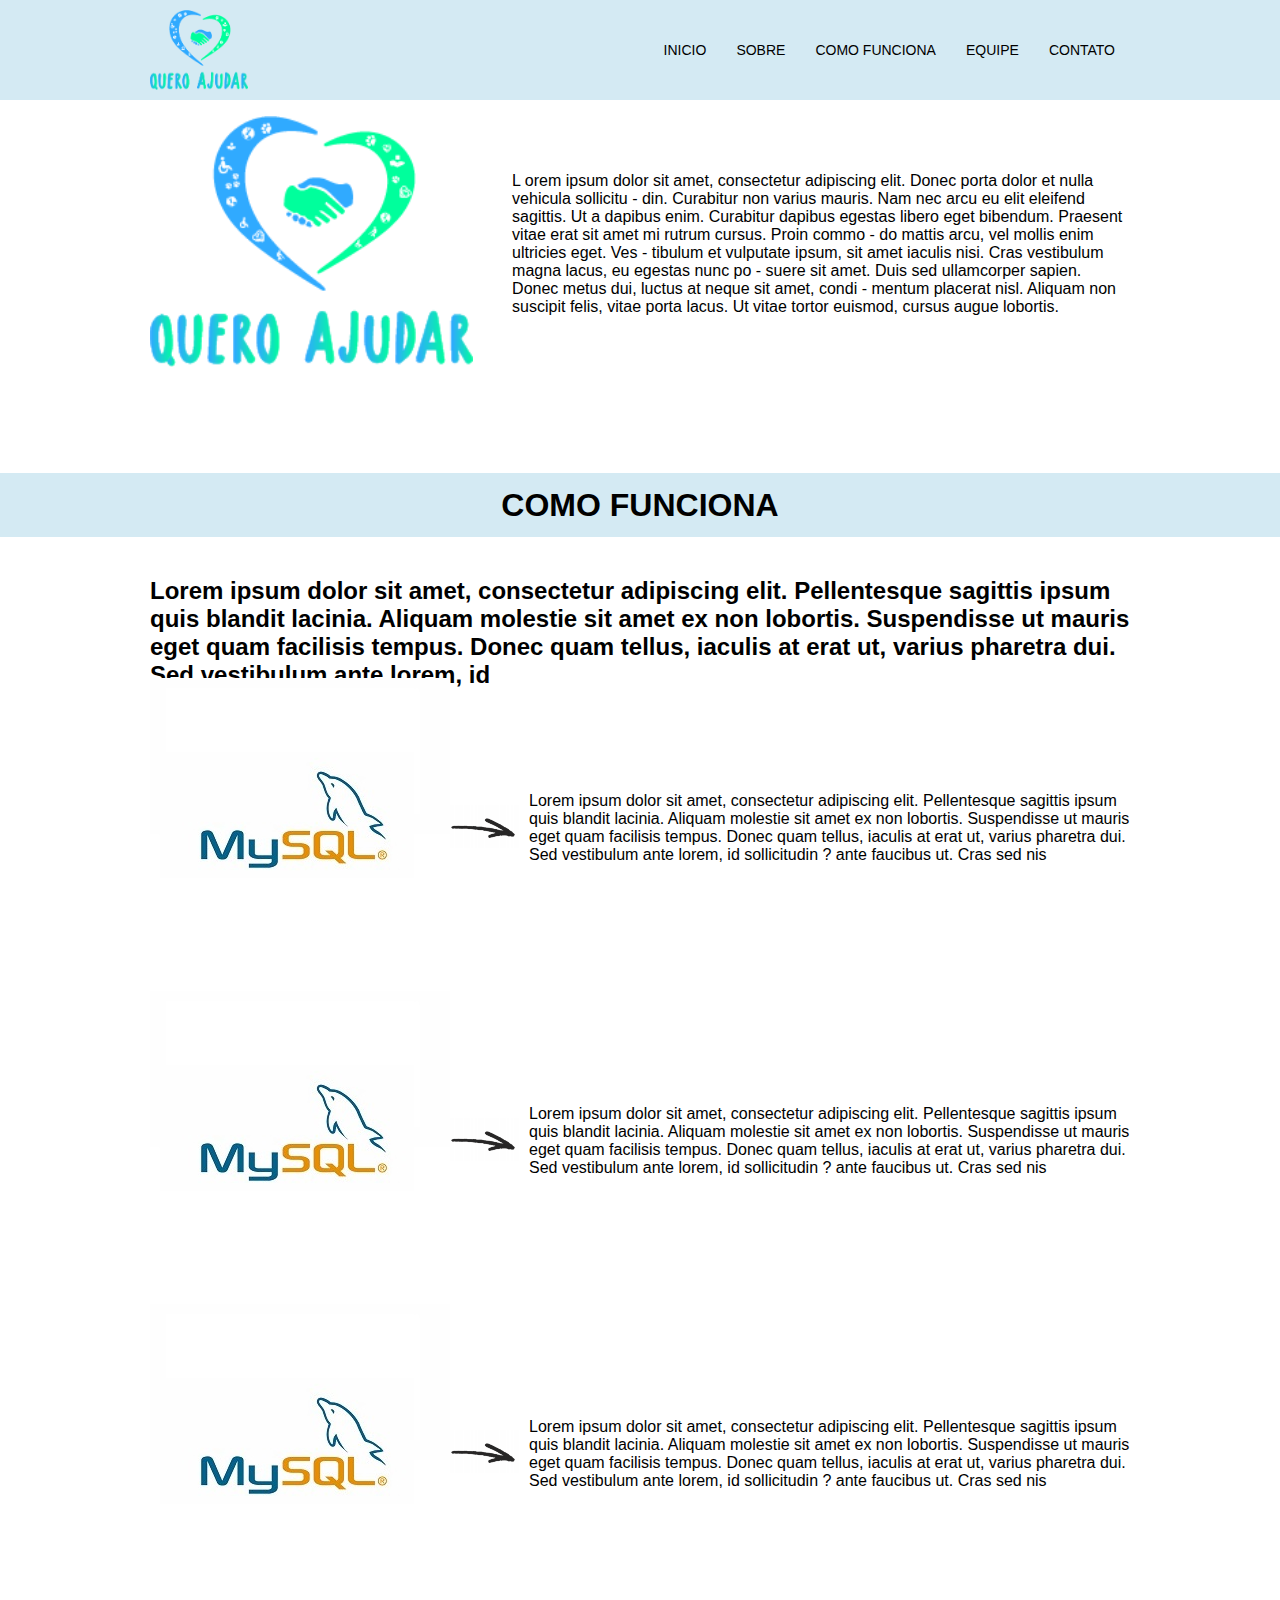
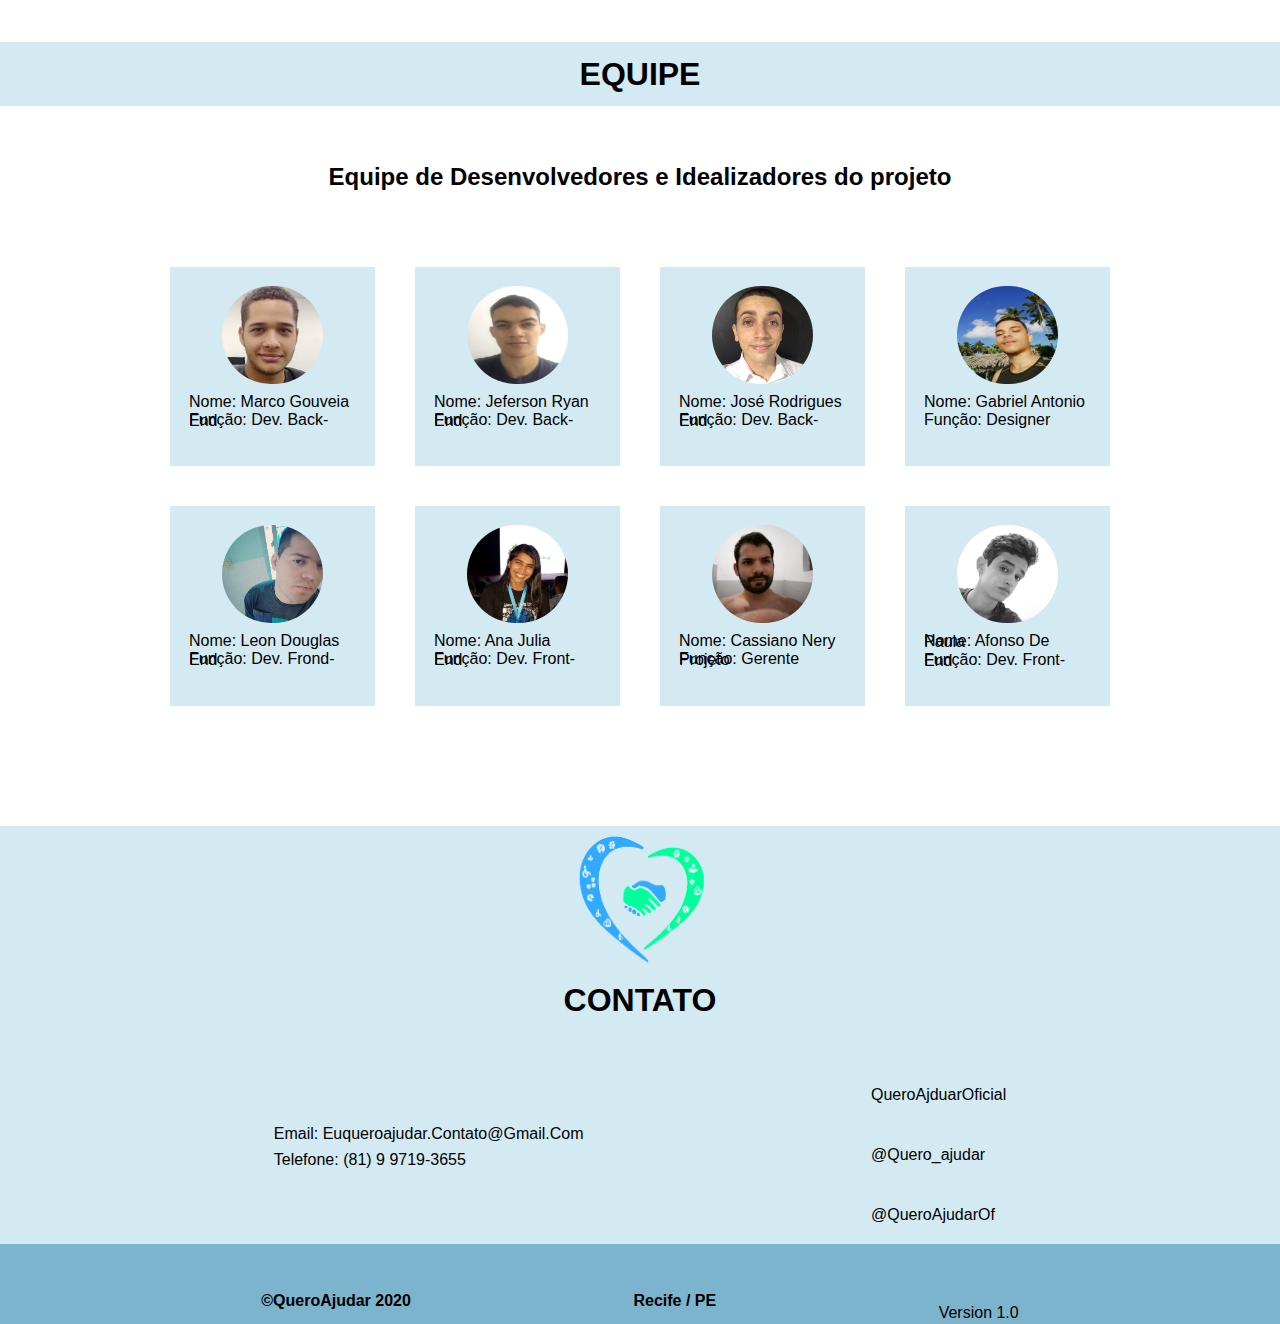
==== index.html @ 6ec81f8c "Edit index.html" ====
<!DOCTYPE html>
<html lang="pt-BR">

<head>
    <meta charset="UTF-8">
    <meta name="viewport" content="width=device-width, initial-scale=1.0">
    <link rel="stylesheet" type="text/css" href="style.css">
    <script src="https://kit.fontawesome.com/60a2d666bf.js" crossorigin="anonymous"></script>
    <title>Quero Ajudar - Sempre Aqui</title>
</head>

<body>

    <header id="home" class="header">
        <div class="conteiner">
            <div class="logo">
                <a href="#home">
                    <img src="./fotos/Logo.png" alt="QueroAjudarLogo">
                </a>
            </div>

            <div class="nav-bar">
                <ul>
                    <li> <a href="#home"> inicio </a> </li>
                    <li> <a href="#sobre"> sobre </a> </li>
                    <li> <a href="#comofunciona"> como funciona </a> </li>
                    <li> <a href="#equipe"> equipe </a> </li>
                    <li> <a href="#contato"> contato </a></li>
                </ul>
            </div>
        </div>


    </header>

    <section class="picture">
        <img src="./fotos/foto_inicial.jpg" alt="JutandoAsMaos">
    </section>

    <section class="sobre">

        <div id="sobre" class="header-sobre">
            <div class="content-header">
                <div class="title-sobre">
                    <h1>sobre</h1>
                </div>
            </div>


        </div>

        <div class="conteiner-content">
            <div class="img-content">
                <img src="./fotos/Logo.png" alt="">
            </div>
            <div class="sobre-text">
                <p id="text">
                    L orem ipsum dolor sit amet, consectetur adipiscing
                    elit. Donec porta dolor et nulla vehicula sollicitu -
                    din. Curabitur non varius mauris. Nam nec arcu eu
                    elit eleifend sagittis. Ut a dapibus enim. Curabitur
                    dapibus egestas libero eget bibendum. Praesent
                    vitae erat sit amet mi rutrum cursus. Proin commo -
                    do mattis arcu, vel mollis enim ultricies eget. Ves -
                    tibulum et vulputate ipsum, sit amet iaculis nisi.
                    Cras vestibulum magna lacus, eu egestas nunc po -
                    suere sit amet. Duis sed ullamcorper sapien.
                    Donec metus dui, luctus at neque sit amet, condi -
                    mentum placerat nisl. Aliquam non suscipit felis,
                    vitae porta lacus. Ut vitae tortor euismod, cursus
                    augue lobortis.
                </p>
            </div>
        </div>


        <div class="sobre-redes">
            <ul>
                <li> <a href="#"> <i class="fab fa-facebook"></i> </a> </li>
                <li> <a href="#"> <i class="fab fa-instagram"></i> </a> </li>
                <li> <a href="#"> <i class="fab fa-twitter"></i> </a> </li>
            </ul>
        </div>



    </section>

    <section class="como-funciona">
        <div id="comofunciona" class="header-comofunciona">
            <div class="content-header">
                <h1>como funciona</h1>
            </div>

        </div>

        <div class="title">
            <h2>Lorem ipsum dolor sit amet, consectetur adipiscing elit. Pellentesque sagittis ipsum quis blandit
                lacinia. Aliquam molestie sit amet ex non lobortis. Suspendisse ut mauris eget quam facilisis
                tempus. Donec quam tellus, iaculis at erat ut, varius pharetra dui. Sed vestibulum ante lorem, id</h2>
        </div>
        <div class="etapas-content">
            <div class="one">
                <img src="./fotos/MySQL.jpg" alt="etapa-um">
                <div class="seta-etapa">
                    <img src="./fotos/Setinha.PNG" alt="setinha">
                </div>
                <p class="paragrafo-etapa">Lorem ipsum dolor sit amet, consectetur adipiscing elit. Pellentesque
                    sagittis
                    ipsum quis blandit
                    lacinia. Aliquam molestie sit amet ex non lobortis.
                    Suspendisse ut mauris eget quam facilisis tempus.
                    Donec quam tellus, iaculis at erat ut, varius pharetra dui. Sed vestibulum ante lorem, id
                    sollicitudin ?
                    ante faucibus ut. Cras sed nis</p>
            </div>
            <div class="two">
                <img src="./fotos/MySQL.jpg" alt="etapa-dois">
                <div class="seta-etapa">
                    <img src="./fotos/Setinha.PNG" alt="setinha">
                </div>
                <p class="paragrafo-etapa">Lorem ipsum dolor sit amet, consectetur adipiscing elit. Pellentesque
                    sagittis
                    ipsum quis blandit
                    lacinia. Aliquam molestie sit amet ex non lobortis.
                    Suspendisse ut mauris eget quam facilisis tempus.
                    Donec quam tellus, iaculis at erat ut, varius pharetra dui. Sed vestibulum ante lorem, id
                    sollicitudin ?
                    ante faucibus ut. Cras sed nis</p>
            </div>
            <div class="three">
                <img src="./fotos/MySQL.jpg" alt="etapa-tres">
                <div class="seta-etapa">
                    <img src="./fotos/Setinha.PNG" alt="setinha">
                </div>
                <p class="paragrafo-etapa">Lorem ipsum dolor sit amet, consectetur adipiscing elit. Pellentesque
                    sagittis
                    ipsum quis blandit
                    lacinia. Aliquam molestie sit amet ex non lobortis.
                    Suspendisse ut mauris eget quam facilisis tempus.
                    Donec quam tellus, iaculis at erat ut, varius pharetra dui. Sed vestibulum ante lorem, id
                    sollicitudin ?
                    ante faucibus ut. Cras sed nis</p>

            </div>
        </div>

    </section>

    <section class="equipe">
        <div id="equipe" class="header">
            <div class="title">
                <h1>equipe</h1>
            </div>

        </div>

        <div class="content-description">
            <h2>Equipe de Desenvolvedores e Idealizadores do projeto</h2>
        </div>

        <div class="equipe-cards">

            <div class="integrantes">
                <img src="./fotos/integrantes/marco.jpg" alt="fotoIntegrante">
                <p class="paragrafo-integrantes">nome: Marco Gouveia </p>
                <p class="paragrafo-integrantes">função: Dev. Back-End</p>
                <div class="integrantes-redes">
                    <ul>
                        <li><a target="_blank" href="https://twitter.com/Marcorsd"> <i class="fab fa-twitter"></i>
                            </a> </li>
                        <li><a target="_blank" href="https://www.linkedin.com/in/marco-gouveia-8a4bb9197/"> <i
                                    class="fab fa-linkedin"></i></a>
                        </li>
                        <li><a target="_blank" href="https://github.com/MarcoGouveia"> <i class="fab fa-github"></i></a>
                        </li>
                    </ul>
                </div>
            </div>

            <div class="integrantes">
                <img src="./fotos/integrantes/Ryan.jpg" alt="fotoIntegrante">
                <p class="paragrafo-integrantes">nome: Jeferson Ryan </p>
                <p class="paragrafo-integrantes">função: Dev. Back-End</p>
                <div class="integrantes-redes">
                    <ul>
                        <li><a target="_blank" href="https://twitter.com/JefersonRyan4"> <i class="fab fa-twitter"></i>
                            </a> </li>
                        <li><a target="_blank" href="https://www.linkedin.com/in/jeferson-ryan-5690a4186/"> <i
                                    class="fab fa-linkedin"></i></a>
                        </li>
                        <li><a target="_blank" href="https://github.com/JefersonRyan"> <i class="fab fa-github"></i></a>
                        </li>
                    </ul>
                </div>

            </div>

            <div class="integrantes">
                <img src="./fotos/integrantes/lukas.jpg" alt="fotoIntegrante">
                <p class="paragrafo-integrantes">nome: José Rodrigues </p>
                <p class="paragrafo-integrantes">função: Dev. Back-End</p>
                <div class="integrantes-redes">
                    <ul>
                        <li><a target="_blank" href="http://www.instagram.com/lukasnoxx"> <i class="fab fa-instagram"></i>
                            </a> </li>
                        <li><a target="_blank" href="https://www.linkedin.com/in/lukas-rodrigues-9bbb61183/"> <i
                                    class="fab fa-linkedin"></i></a>
                        </li>
                        <li><a target="_blank" href="https://github.com/lukasnox"> <i class="fab fa-github"></i></a>
                        </li>
                    </ul>
                </div>
            </div>

            <div class="integrantes">
                <img src="./fotos/integrantes/gabriel.jpg" alt="fotoIntegrante">
                <p class="paragrafo-integrantes">nome: Gabriel Antonio </p>
                <p class="paragrafo-integrantes">função: Designer</p>
                <div class="integrantes-redes">
                    <ul>
                        
                        <li><a target="_blank" href="https://www.linkedin.com/in/gabriel-antonio-b18b61196"> <i
                                    class="fab fa-linkedin"></i></a>
                        </li>
                        <li><a target="_blank" href="https://www.instagram.com/gabriel_errado/"> <i class="fab fa-instagram"></i></a>
                        </li>
                    </ul>
                </div>
            </div>

            <div class="integrantes">
                <img src="./fotos/integrantes/leon.jpg" alt="fotoIntegrante">
                <p class="paragrafo-integrantes">nome: Leon Douglas </p>
                <p class="paragrafo-integrantes">função: Dev. Frond-End</p>
                <div class="integrantes-redes">
                    <ul>
                        <li><a target="_blank" href="https://github.com/leonnashi"> <i class="fab fa-github"></i>
                            </a> </li>
                        <li><a target="_blank" href="https://www.linkedin.com/in/leon-douglas-8339aa34/"> <i
                                    class="fab fa-linkedin"></i></a>
                        </li>
                        <li><a target="_blank" href="https://www.instagram.com/leonnashi/?hl=pt-br"> <i class="fab fa-instagram"></i></a>
                        </li>
                    </ul>
                </div>
            </div>

            <div class="integrantes">
                <img src="./fotos/integrantes/julia.jpg" alt="fotoIntegrante">
                <p class="paragrafo-integrantes">nome: Ana Julia </p>
                <p class="paragrafo-integrantes">função: Dev. Front-End</p>
                <div class="integrantes-redes">
                    <ul>
                        <li><a target="_blank" href="https://www.instagram.com/juhh_guedes/"> <i class="fab fa-twitter"></i>
                            </a> </li>
                        <li><a target="_blank" href="https://www.linkedin.com/in/ana-julia-guedes-781b64196"> <i
                                    class="fab fa-linkedin"></i></a>
                        </li>
                        
                    </ul>
                </div>
            </div>

            <div class="integrantes">
                <img src="./fotos/integrantes/cassiano.jpg" alt="fotoIntegrante">
                <p class="paragrafo-integrantes">nome: Cassiano Nery </p>
                <p class="paragrafo-integrantes">função: Gerente Projeto</p>
                <div class="integrantes-redes">
                    <ul>
                        <li><a target="_blank" href="https://www.instagram.com/anothernery/"> <i class="fab fa-instagram"></i>
                            </a> </li>
                        <li><a target="_blank" href="https://www.linkedin.com/in/cassiano-nery-18267b172"> <i
                                    class="fab fa-linkedin"></i></a>
                        </li>
                        <li><a target="_blank" href="https://github.com/cassianonery"> <i class="fab fa-github"></i></a>
                        </li>
                    </ul>
                </div>
            </div>

            <div class="integrantes">
                <img src="./fotos/integrantes/afonso.jpg" alt="fotoIntegrante">
                <p class="paragrafo-integrantes">nome: Afonso de Paula </p>
                <p class="paragrafo-integrantes">função: Dev. Front-End</p>
                <div class="integrantes-redes">
                    <ul>
                        <li><a target="_blank" href="https://www.instagram.com/henriquex_a/"> <i class="fab fa-instagram"></i>
                            </a> </li>
                        <li><a target="_blank" href="https://www.linkedin.com/in/afonsohfdpaula"> <i
                                    class="fab fa-linkedin"></i></a>
                        </li>
                        
                    </ul>
                </div>
            </div>



        </div>
    </section>

    <section class="contato">
        <div id="contato" class="header">
            <img src="./fotos/logo_sem_legenda.png" alt="logo">
            <h1>contato</h1>
        </div>
        <div class="info-content">
            <div class="info">
                <p>email: euqueroajudar.contato@gmail.com</p>
                <p>telefone: (81) 9 9719-3655</p>
            </div>

            <div class="redes">
                <ul>
                    <li> <a href="#"> <i class="fab fa-facebook"></i>     </a> QueroAjduarOficial </li>
                    <li> <a href="#"> <i class="fab fa-instagram"></i>   </a> @Quero_ajudar </li>
                    <li> <a href="#"> <i class="fab fa-twitter"></i>    </a> @QueroAjudarOf </li>
                </ul>
            </div>
        </div>

    </section>

    <footer class="footer">
        <div class="content">
            <div class="copy">
                &copy;QueroAjudar 2020
            </div>
            <div class="localidade">
                Recife / PE
            </div>
            <div class="version">
                Version 1.0
            </div>
        </div>
        
    </footer>

    <script src="script.js"></script>

</body>

</html>
---- style.css ----
*{
    margin: 0 ;
    padding: 0 ;
    outline: 0;

    box-sizing: border-box;
    font-family: 'Franklin Gothic Medium', 'Arial Narrow', Arial, sans-serif;

}


html{
    width: 100%;
}

/*===========
    Header 
==============*/

header{
    width: 100%;
    background-color: #d4eaf3;
    z-index: 100;
    top: 0;
    position: fixed;
    height: 100px;
}

.header .conteiner{
    display: flex;
    justify-content: space-between;
    align-items: center;
    height: 80%;
    width: 100%;
    max-width: 980px;

    margin: auto;
    margin-top: 10px;


}

.header .conteiner .logo{
    width: 10%;
    height: 100%;
}

.header .conteiner .logo img{

    width: 100%;
    height: 100%;

}


.header .conteiner .nav-bar ul{
    
    display: flex;
}

.header .conteiner .nav-bar ul li{
    list-style: none;
}

.header .conteiner .nav-bar ul li a{
    text-decoration: none;
    color: black;
    text-transform: uppercase;
    padding: 15px;
    font-size: 14px;
    transition: all 250ms linear 0s;

    border-radius: 15px;

}

.header .conteiner .nav-bar ul li a:hover{
    background-color: #a7dcf0;;
}

/*===================
    Foto inicial
=====================*/

.picture img{
    width: 99vw;
    height: 100vh;
    /*Aletar o Vw para tirar barra-de-rolagem de baixo*/
}



/*====================
    Sobre
======================*/

.sobre{
    margin-top: -4px;
}
.sobre .header-sobre{
    width: 100%;
    background-color: #d4eaf3;
}

.sobre .header-sobre .content-header{
    max-width: 980px;
    height: 64px;
    margin: auto;
    display: flex;
    justify-content: space-between;
    align-items: center;
}

.sobre .header-sobre .content-header .title-sobre{
    text-transform: uppercase;
    margin: auto;
    
}


.sobre .conteiner-content{

    display: flex;
    justify-content: center;
    align-items: center;

    width: 100%;
    max-width: 980px;
    margin: auto;
    margin-top: 3%;

}

.sobre .conteiner-content .sobre-text{
    margin-left: 4%;
}

.sobre .conteiner-content .img-content{
    width: 250%;
    
}


.sobre .conteiner-content .img-content img{
    width: 100%;
    height: 100%;
}

.sobre .sobre-redes ul{

    display: flex;
    justify-content: center;
    align-items: center;
    list-style: none;

    max-width: 980px;
    margin: auto;
    margin-top: 3%;

}
.sobre .sobre-redes ul li{
    list-style: none;
    width: 100%;
    height: 100%;
    text-align: center;

    
}

.sobre .sobre-redes ul li a{
    background-color: black;
    color: white;
    text-decoration: none;
    font-size: 30px;

    border-radius: 50px;


}

.sobre .sobre-redes ul li a i{
    height: 100%;
    width: 20%;
}


/*==============================
    Como Funciona
================================*/


.como-funciona .header-comofunciona .content-header{
    display: flex;
    justify-content: center;
    align-items: center;
    width: 100%;
    max-width: 980px;
    height: 64px;

    margin: auto;
    margin-top: 5%;
}

.como-funciona .header-comofunciona{
    
    background-color: #d4eaf3;
    width: 100%;
    
}

.como-funciona .header-comofunciona .content-header h1{
    text-transform: uppercase;
    
}

.como-funciona .title{
    display: flex;
    justify-content: center;
    align-items: center;
    width: 100%;
    max-width: 980px;
    height: 64px;

    margin: auto;
    margin-top: 5%;
}


.como-funciona .etapas-content{
    margin-top: 1%;
    width: 100%;
    display: block;

}

.como-funciona .etapas-content .one, .two , .three{
    display: flex;
    flex: wrap;
    justify-content: center;
    align-items: center;
    width: 100%;
    max-width: 980px;

    height: 33%;
    margin: auto;
    margin-top: 1%;
}

.como-funciona .etapas-content .paragrafo-etapa {
    margin-left: 10px;
}


/*==============================
    Equipe
================================*/


.equipe .header{
    width: 100%;
    background-color:#d4eaf3 ;
}

.equipe .header .title{

    display: flex;
    justify-content: center;
    align-items: center;

    width: 100%;
    max-width: 980px;
    height: 64px;

    margin: auto;
    margin-top: 3%;
}

.equipe .header .title h1{
    text-transform: uppercase;
}


.equipe .content-description{
    display: flex;
    justify-content: center;
    align-items: center;
    width: 100%;
    max-width: 980px;
    height: 64px;

    margin: auto;
    margin-top: 3%;
}


.equipe .equipe-cards{
    width: 100%;
    max-width: 980px;
    margin: auto;
    margin-top: 3%;
    display: flex;
    flex-wrap: wrap;
   
}

.equipe .equipe-cards .integrantes{
    flex: 1 1 200px;
    margin: 20px;
    padding: 2px;
    text-align: center;




    background-color: #d4eaf3;
}

.equipe .equipe-cards .integrantes img{
    border-radius: 0px;
    max-width: 50%;
    max-height: 50%;
    display: block;
    margin: auto;
    margin-top: 17px;
    border-radius: 90px;
    height: 100px;
    width: 150px;

    
}
.equipe .equipe-cards .integrantes p{
    margin: 17px;
    line-height: 1px;
    text-align: left;
    text-transform: capitalize;
}

.equipe .equipe-cards .integrantes .integrantes-redes{
    display: flex;
    align-items: center;
    justify-content: center;
}

.equipe .equipe-cards .integrantes .integrantes-redes ul{
    list-style:  none;
}
.equipe .equipe-cards .integrantes .integrantes-redes ul li{
    display: inline-block;
    margin: 10px;
}

.equipe .equipe-cards .integrantes .integrantes-redes ul li a{
    text-decoration: none;
    color: black;
    font-size: 30px;
}

/*=============================
    Contato
===============================*/

.contato{
    width: 100%;
    background-color: #d4eaf3;
    display: block;
    margin-top: 100px;

}
.contato .header{
    width: 100%;
    max-width: 980px;

    display: flex;
    flex-direction: column;
    justify-content: center;
    align-items: center;

    margin: auto;
}

.contato .header img{
    margin: 10px;
    width: 200px;
    height: 136px;

    max-width: 50%;
    max-height: 50%;
}

.contato .header h1{
    text-transform: uppercase;
}

.contato .info-content{
    width: 100%;
    max-width: 980px;

    display: flex;

    margin: auto;
    margin-top: 30px;

}

.contato .info-content .info{

    display: block;
    margin: auto;


    text-transform: capitalize;

    line-height: 26px;



}

.contato .info-content .redes{
    display: block;
    margin: auto;
}

.contato .info-content .redes ul{
    list-style: none;
    margin: auto;

}

.contato .info-content .redes ul li{
    margin-top: 15px;
    margin-bottom: 15px;

    display: block;



   

}
.contato .info-content .redes ul li a{
    text-decoration: none;
    font-size: 40px;
    color: black;

    height: 100%;
    margin-top: 2px;

    padding: 0px 20px;
}

.contato .info-content .redes ul li a i{
    font-size: 30px;
    margin: 0 auto;

    height: 100%;
}


/*========================
    FOOTER
=========================*/

.footer{

    background-color:#7bb4cc;
    color: black;
    width: 100%;
    height: 80px;    
    
}

.footer .content{
    display: flex;
    justify-content: space-around;
    align-items: center;

    width: 100%;
    max-width: 980px;
    margin: auto;

}

.footer .content .copy, .localidade{
    margin-top: 35px;
    text-transform: capitalize;
    font-weight: bolder;
}

.footer .content .version{
    margin-top: 60px;
}
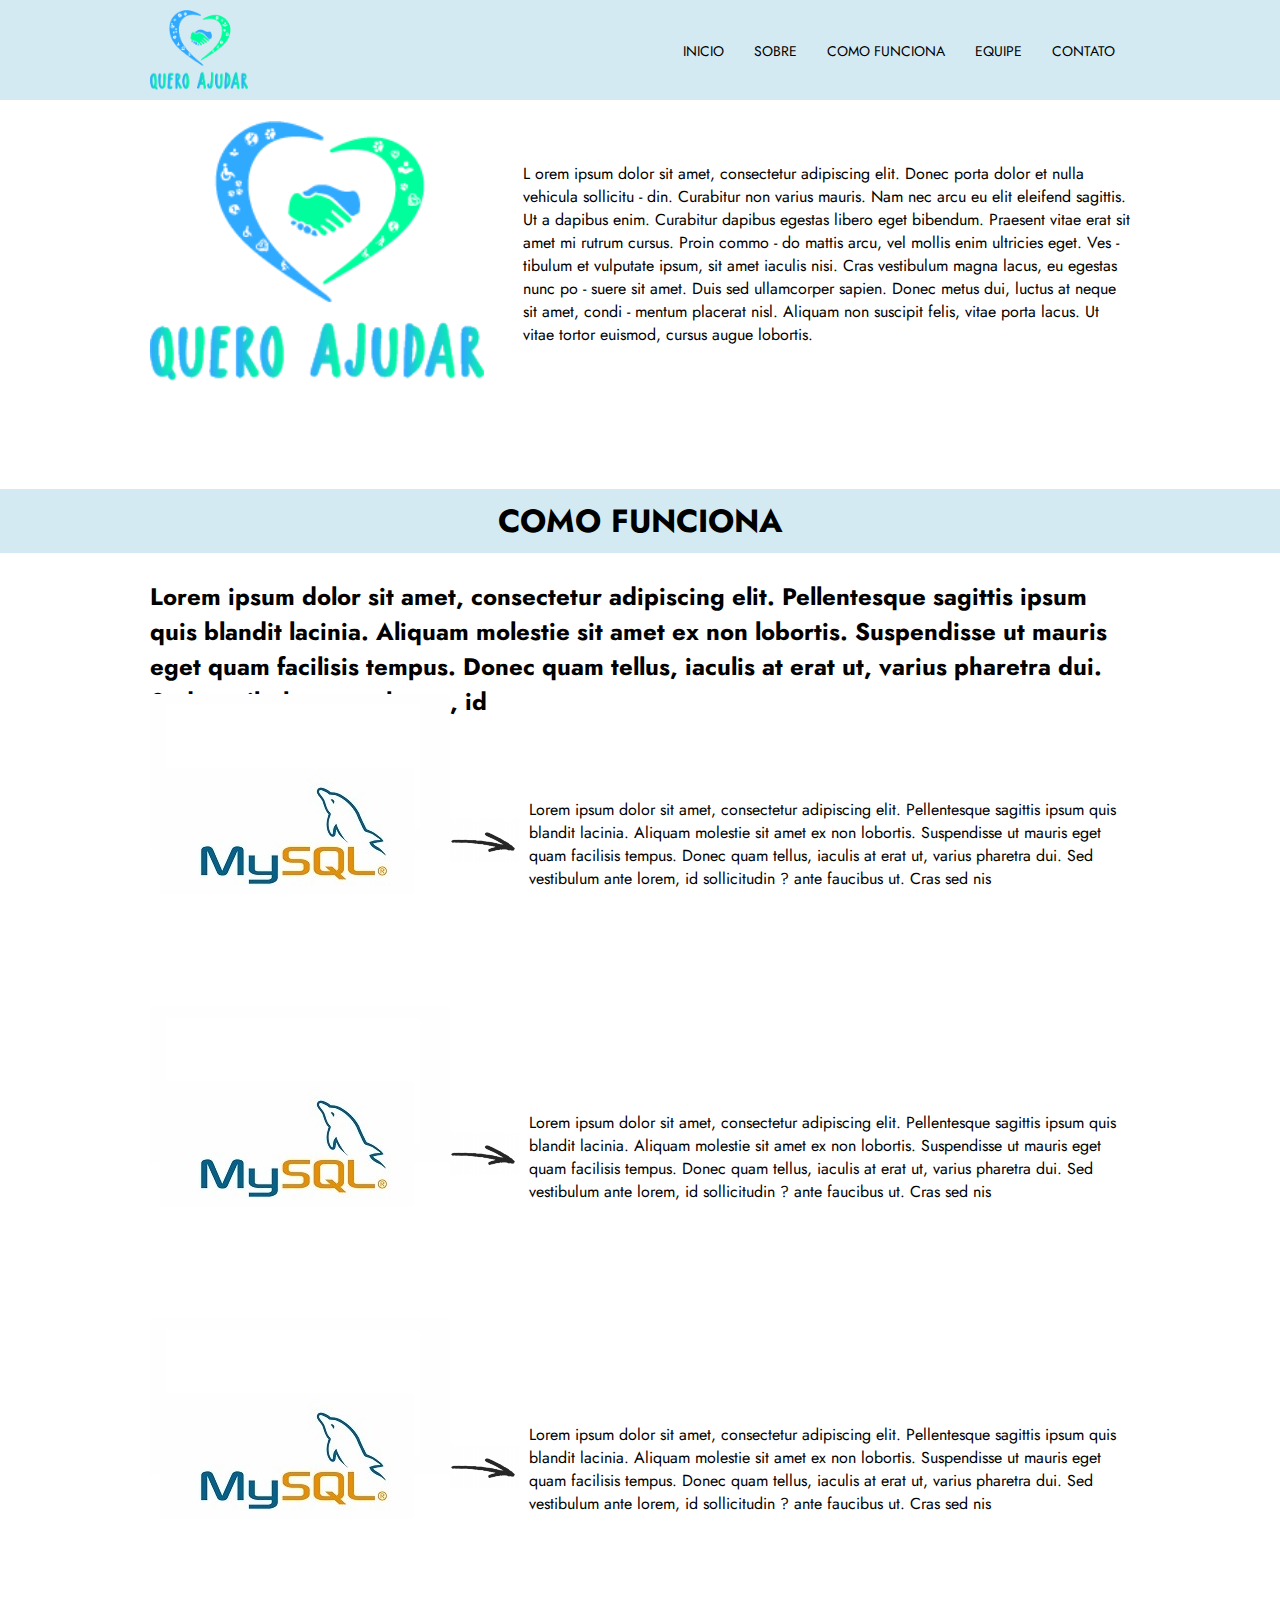
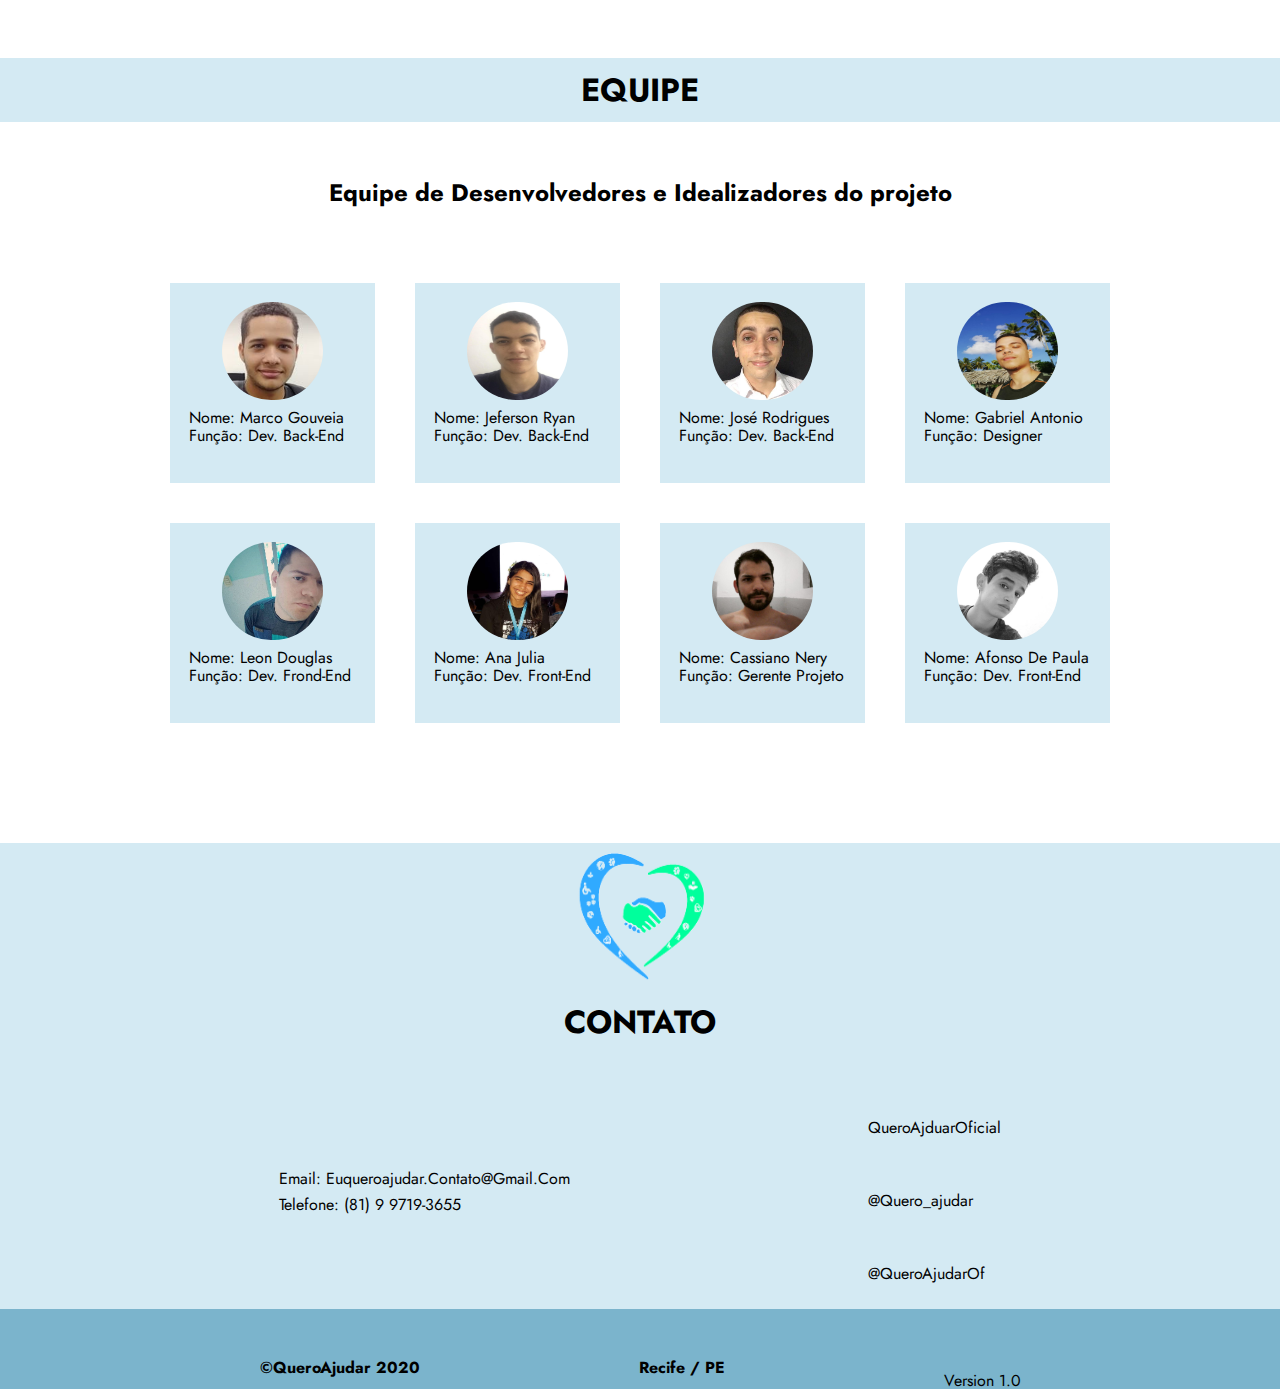
==== commit 482b96d0: "Alteração da Font" ====
--- a/index.html
+++ b/index.html
@@ -5,6 +5,9 @@
     <meta charset="UTF-8">
     <meta name="viewport" content="width=device-width, initial-scale=1.0">
     <link rel="stylesheet" type="text/css" href="style.css">
+    <style>
+        @import url('https://fonts.googleapis.com/css2?family=Jost:ital,wght@1,300&display=swap');
+        </style>
     <script src="https://kit.fontawesome.com/60a2d666bf.js" crossorigin="anonymous"></script>
     <title>Quero Ajudar - Sempre Aqui</title>
 </head>
--- a/style.css
+++ b/style.css
@@ -4,7 +4,10 @@
     outline: 0;
 
     box-sizing: border-box;
-    font-family: 'Franklin Gothic Medium', 'Arial Narrow', Arial, sans-serif;
+
+    
+    
+    font-family: 'Jost', sans-serif;
 
 }
 
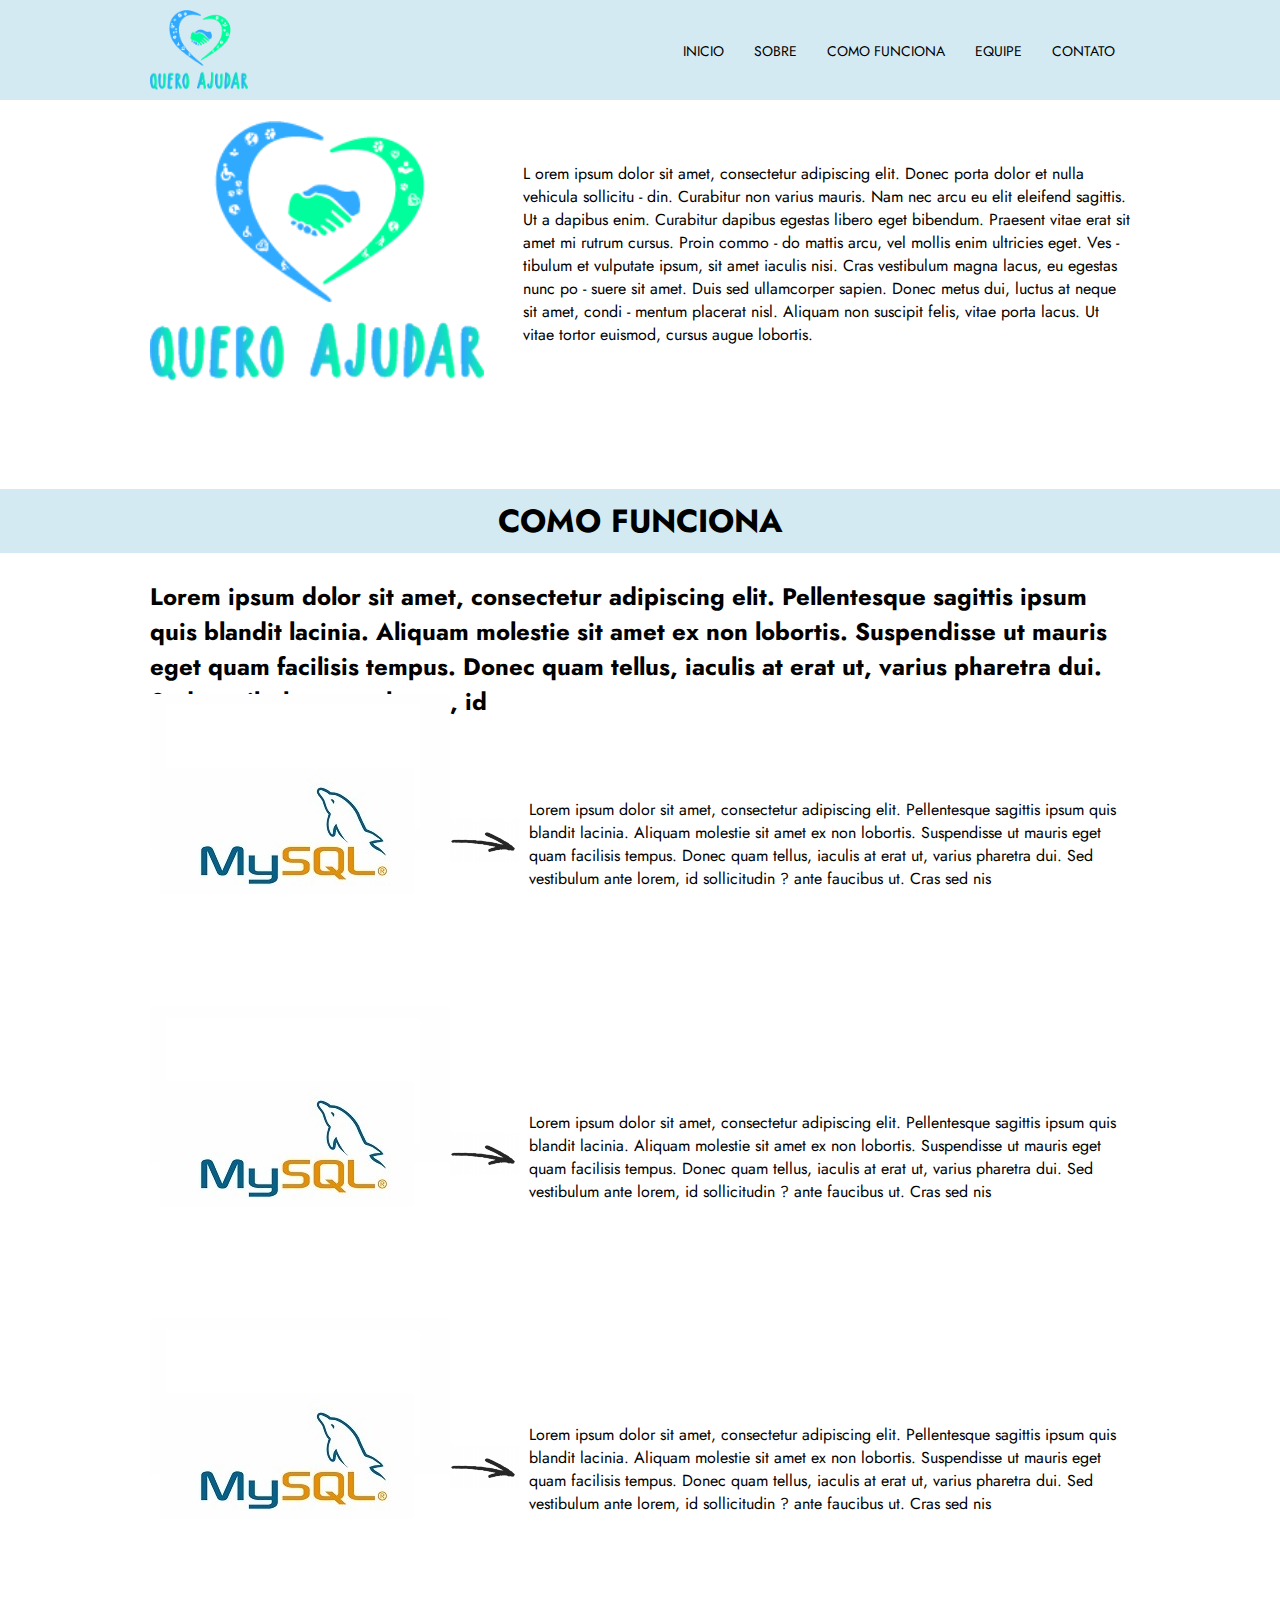
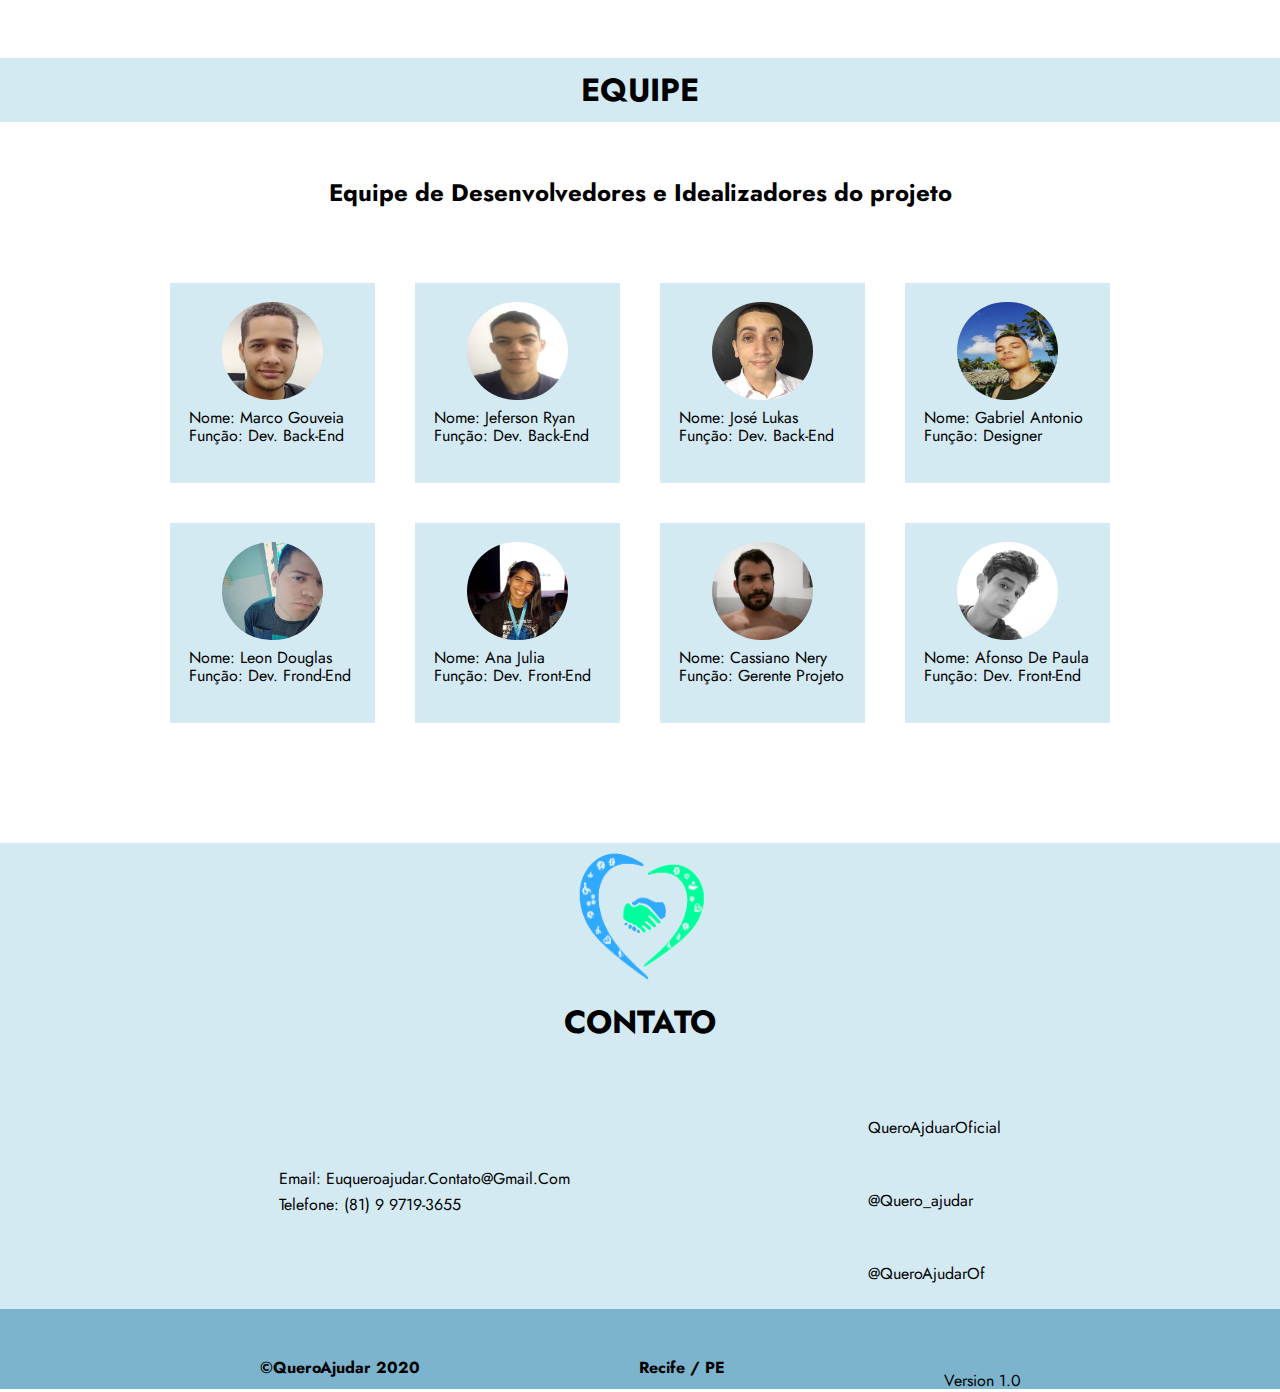
==== commit be3b4e37: "Alter HTML" ====
--- a/index.html
+++ b/index.html
@@ -201,7 +201,7 @@
 
             <div class="integrantes">
                 <img src="./fotos/integrantes/lukas.jpg" alt="fotoIntegrante">
-                <p class="paragrafo-integrantes">nome: José Rodrigues </p>
+                <p class="paragrafo-integrantes">nome: José Lukas </p>
                 <p class="paragrafo-integrantes">função: Dev. Back-End</p>
                 <div class="integrantes-redes">
                     <ul>
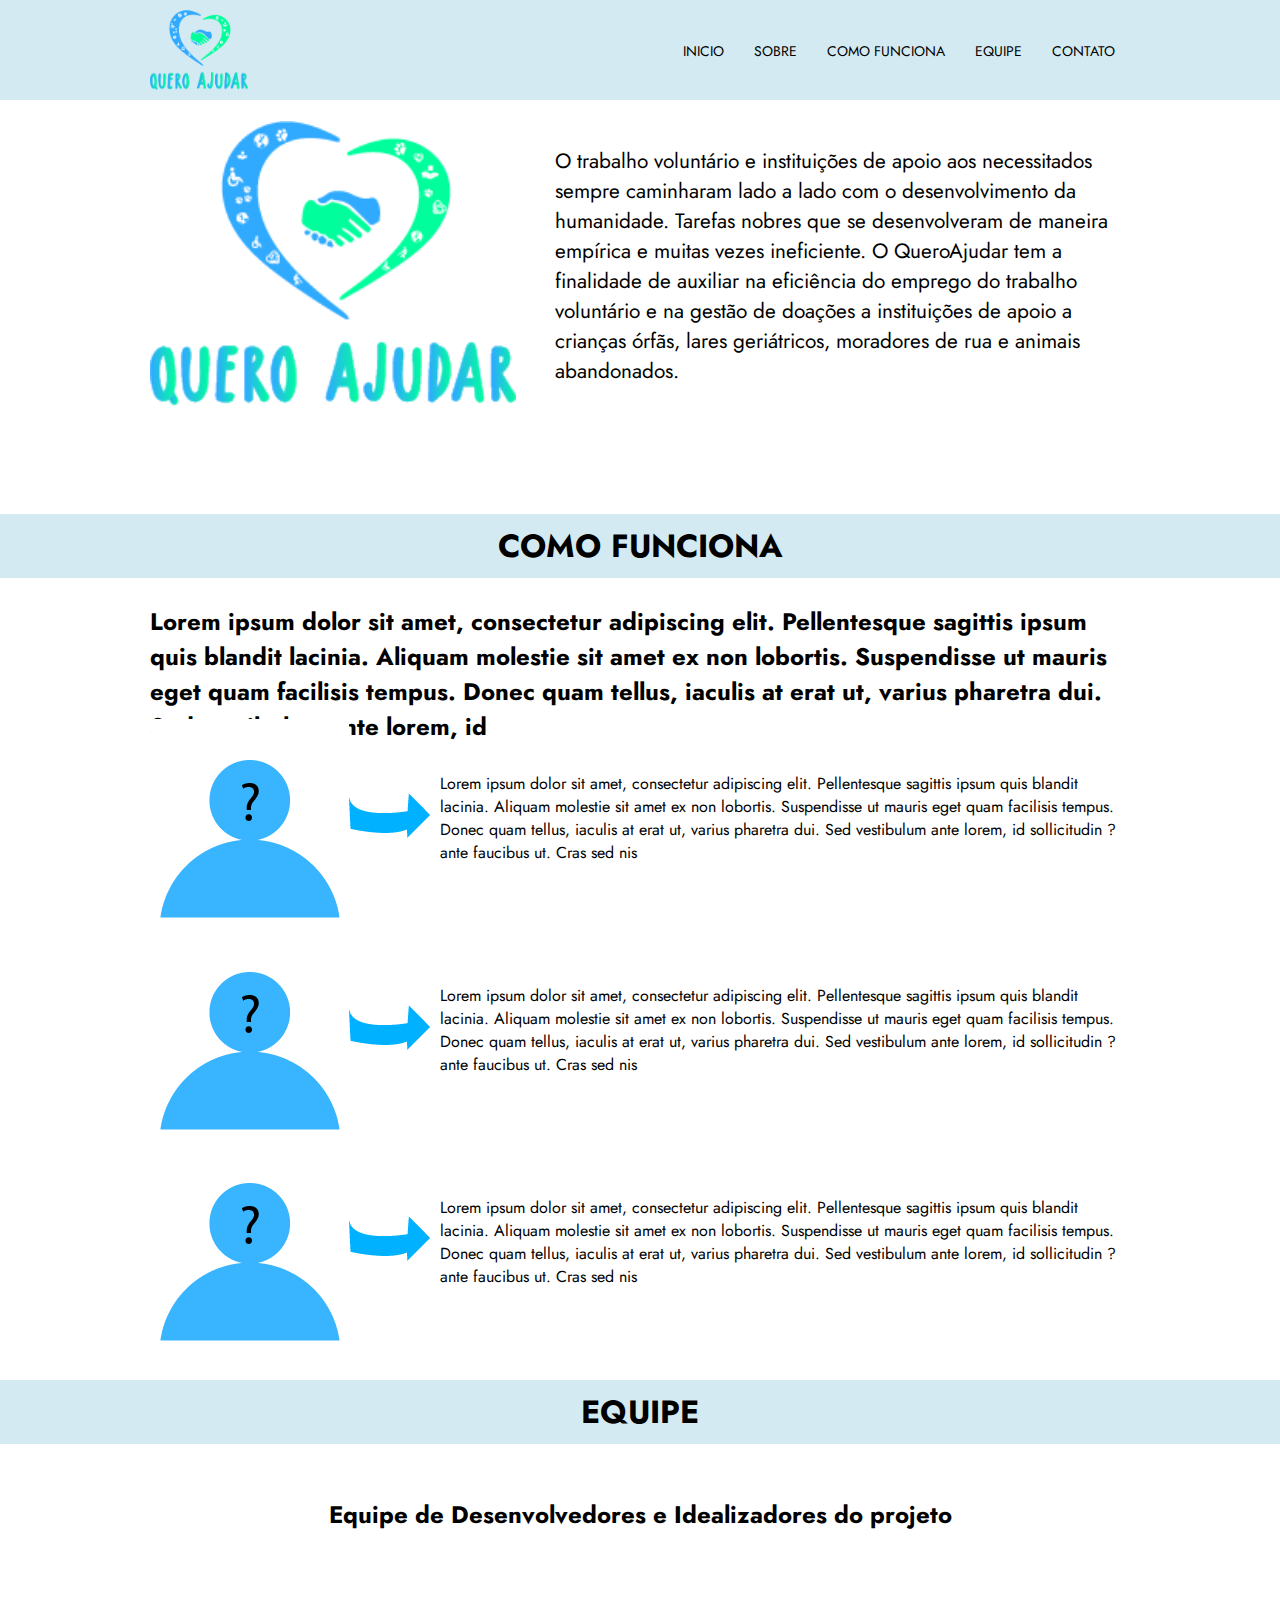
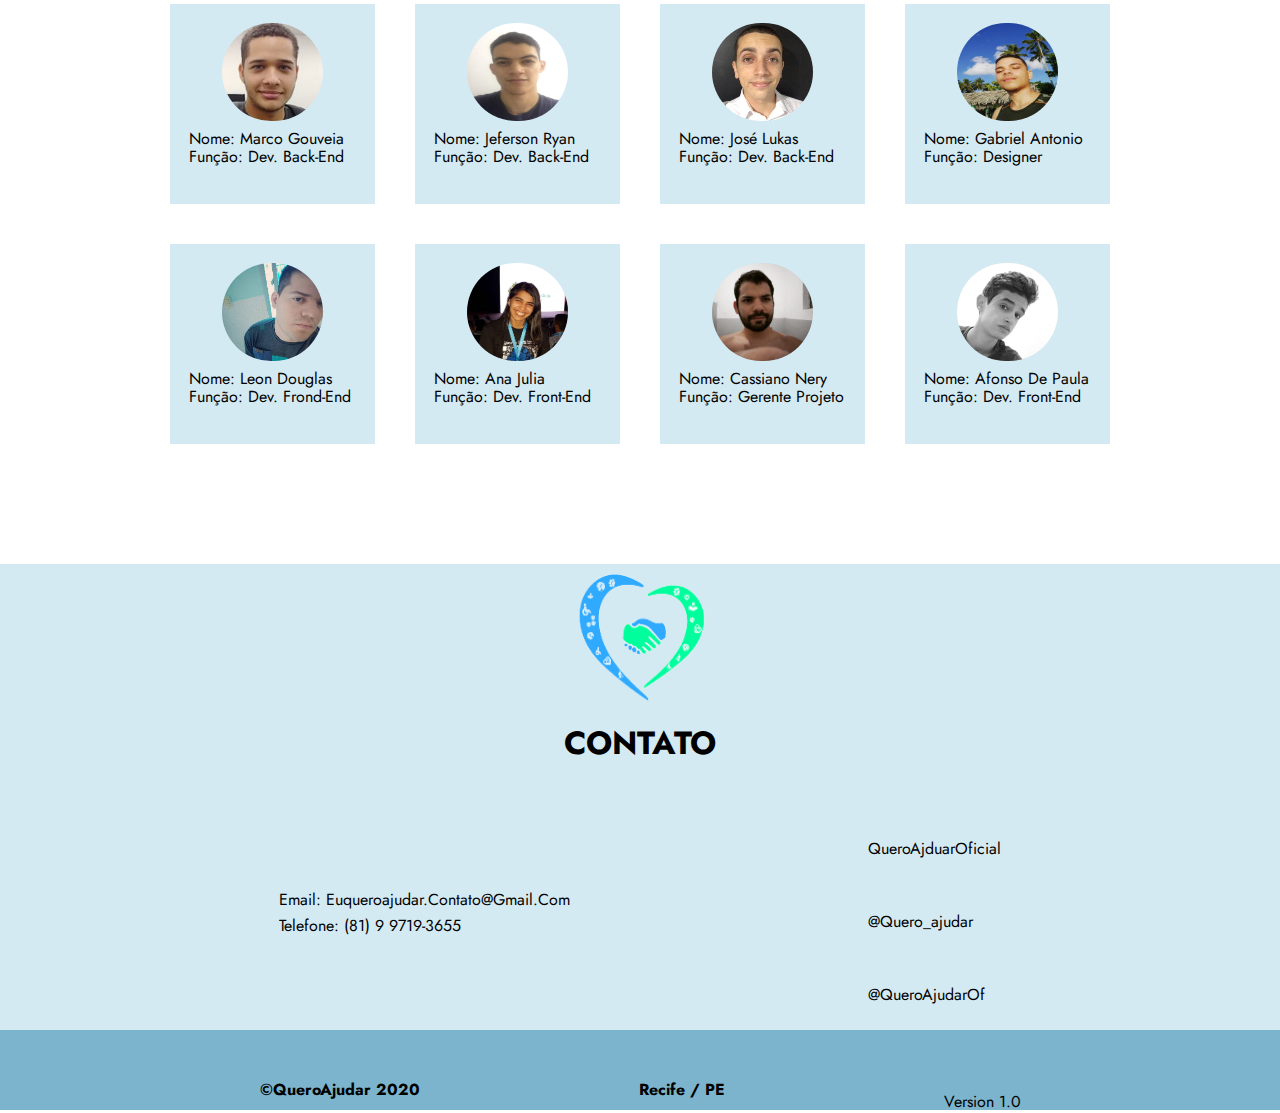
==== commit d32af7a3: "Alteração de Fotos e Texto sobre" ====
--- a/index.html
+++ b/index.html
@@ -7,7 +7,7 @@
     <link rel="stylesheet" type="text/css" href="style.css">
     <style>
         @import url('https://fonts.googleapis.com/css2?family=Jost:ital,wght@1,300&display=swap');
-        </style>
+    </style>
     <script src="https://kit.fontawesome.com/60a2d666bf.js" crossorigin="anonymous"></script>
     <title>Quero Ajudar - Sempre Aqui</title>
 </head>
@@ -58,20 +58,11 @@
             </div>
             <div class="sobre-text">
                 <p id="text">
-                    L orem ipsum dolor sit amet, consectetur adipiscing
-                    elit. Donec porta dolor et nulla vehicula sollicitu -
-                    din. Curabitur non varius mauris. Nam nec arcu eu
-                    elit eleifend sagittis. Ut a dapibus enim. Curabitur
-                    dapibus egestas libero eget bibendum. Praesent
-                    vitae erat sit amet mi rutrum cursus. Proin commo -
-                    do mattis arcu, vel mollis enim ultricies eget. Ves -
-                    tibulum et vulputate ipsum, sit amet iaculis nisi.
-                    Cras vestibulum magna lacus, eu egestas nunc po -
-                    suere sit amet. Duis sed ullamcorper sapien.
-                    Donec metus dui, luctus at neque sit amet, condi -
-                    mentum placerat nisl. Aliquam non suscipit felis,
-                    vitae porta lacus. Ut vitae tortor euismod, cursus
-                    augue lobortis.
+                    O trabalho voluntário e instituições de apoio aos necessitados sempre caminharam lado a lado com o
+                    desenvolvimento da humanidade. Tarefas nobres que se desenvolveram de maneira empírica e muitas
+                    vezes ineficiente. O QueroAjudar tem a finalidade de auxiliar na eficiência do emprego do trabalho
+                    voluntário e na gestão de doações a instituições de apoio a crianças órfãs, lares geriátricos,
+                    moradores de rua e animais abandonados.
                 </p>
             </div>
         </div>
@@ -104,9 +95,9 @@
         </div>
         <div class="etapas-content">
             <div class="one">
-                <img src="./fotos/MySQL.jpg" alt="etapa-um">
+                <img src="./fotos/bonequin.png" alt="etapa-um">
                 <div class="seta-etapa">
-                    <img src="./fotos/Setinha.PNG" alt="setinha">
+                    <img src="./fotos/seta.png" alt="setinha">
                 </div>
                 <p class="paragrafo-etapa">Lorem ipsum dolor sit amet, consectetur adipiscing elit. Pellentesque
                     sagittis
@@ -118,9 +109,9 @@
                     ante faucibus ut. Cras sed nis</p>
             </div>
             <div class="two">
-                <img src="./fotos/MySQL.jpg" alt="etapa-dois">
+                <img src="./fotos/bonequin.png" alt="etapa-dois">
                 <div class="seta-etapa">
-                    <img src="./fotos/Setinha.PNG" alt="setinha">
+                    <img src="./fotos/seta.png" alt="setinha">
                 </div>
                 <p class="paragrafo-etapa">Lorem ipsum dolor sit amet, consectetur adipiscing elit. Pellentesque
                     sagittis
@@ -132,9 +123,9 @@
                     ante faucibus ut. Cras sed nis</p>
             </div>
             <div class="three">
-                <img src="./fotos/MySQL.jpg" alt="etapa-tres">
+                <img src="./fotos/bonequin.png" alt="etapa-tres">
                 <div class="seta-etapa">
-                    <img src="./fotos/Setinha.PNG" alt="setinha">
+                    <img src="./fotos/seta.png" alt="setinha">
                 </div>
                 <p class="paragrafo-etapa">Lorem ipsum dolor sit amet, consectetur adipiscing elit. Pellentesque
                     sagittis
@@ -205,7 +196,8 @@
                 <p class="paragrafo-integrantes">função: Dev. Back-End</p>
                 <div class="integrantes-redes">
                     <ul>
-                        <li><a target="_blank" href="http://www.instagram.com/lukasnoxx"> <i class="fab fa-instagram"></i>
+                        <li><a target="_blank" href="http://www.instagram.com/lukasnoxx"> <i
+                                    class="fab fa-instagram"></i>
                             </a> </li>
                         <li><a target="_blank" href="https://www.linkedin.com/in/lukas-rodrigues-9bbb61183/"> <i
                                     class="fab fa-linkedin"></i></a>
@@ -222,11 +214,12 @@
                 <p class="paragrafo-integrantes">função: Designer</p>
                 <div class="integrantes-redes">
                     <ul>
-                        
+
                         <li><a target="_blank" href="https://www.linkedin.com/in/gabriel-antonio-b18b61196"> <i
                                     class="fab fa-linkedin"></i></a>
                         </li>
-                        <li><a target="_blank" href="https://www.instagram.com/gabriel_errado/"> <i class="fab fa-instagram"></i></a>
+                        <li><a target="_blank" href="https://www.instagram.com/gabriel_errado/"> <i
+                                    class="fab fa-instagram"></i></a>
                         </li>
                     </ul>
                 </div>
@@ -243,7 +236,8 @@
                         <li><a target="_blank" href="https://www.linkedin.com/in/leon-douglas-8339aa34/"> <i
                                     class="fab fa-linkedin"></i></a>
                         </li>
-                        <li><a target="_blank" href="https://www.instagram.com/leonnashi/?hl=pt-br"> <i class="fab fa-instagram"></i></a>
+                        <li><a target="_blank" href="https://www.instagram.com/leonnashi/?hl=pt-br"> <i
+                                    class="fab fa-instagram"></i></a>
                         </li>
                     </ul>
                 </div>
@@ -255,12 +249,13 @@
                 <p class="paragrafo-integrantes">função: Dev. Front-End</p>
                 <div class="integrantes-redes">
                     <ul>
-                        <li><a target="_blank" href="https://www.instagram.com/juhh_guedes/"> <i class="fab fa-twitter"></i>
+                        <li><a target="_blank" href="https://www.instagram.com/juhh_guedes/"> <i
+                                    class="fab fa-twitter"></i>
                             </a> </li>
                         <li><a target="_blank" href="https://www.linkedin.com/in/ana-julia-guedes-781b64196"> <i
                                     class="fab fa-linkedin"></i></a>
                         </li>
-                        
+
                     </ul>
                 </div>
             </div>
@@ -271,7 +266,8 @@
                 <p class="paragrafo-integrantes">função: Gerente Projeto</p>
                 <div class="integrantes-redes">
                     <ul>
-                        <li><a target="_blank" href="https://www.instagram.com/anothernery/"> <i class="fab fa-instagram"></i>
+                        <li><a target="_blank" href="https://www.instagram.com/anothernery/"> <i
+                                    class="fab fa-instagram"></i>
                             </a> </li>
                         <li><a target="_blank" href="https://www.linkedin.com/in/cassiano-nery-18267b172"> <i
                                     class="fab fa-linkedin"></i></a>
@@ -288,12 +284,13 @@
                 <p class="paragrafo-integrantes">função: Dev. Front-End</p>
                 <div class="integrantes-redes">
                     <ul>
-                        <li><a target="_blank" href="https://www.instagram.com/henriquex_a/"> <i class="fab fa-instagram"></i>
+                        <li><a target="_blank" href="https://www.instagram.com/henriquex_a/"> <i
+                                    class="fab fa-instagram"></i>
                             </a> </li>
                         <li><a target="_blank" href="https://www.linkedin.com/in/afonsohfdpaula"> <i
                                     class="fab fa-linkedin"></i></a>
                         </li>
-                        
+
                     </ul>
                 </div>
             </div>
@@ -316,9 +313,9 @@
 
             <div class="redes">
                 <ul>
-                    <li> <a href="#"> <i class="fab fa-facebook"></i>     </a> QueroAjduarOficial </li>
-                    <li> <a href="#"> <i class="fab fa-instagram"></i>   </a> @Quero_ajudar </li>
-                    <li> <a href="#"> <i class="fab fa-twitter"></i>    </a> @QueroAjudarOf </li>
+                    <li> <a href="#"> <i class="fab fa-facebook"></i> </a> QueroAjduarOficial </li>
+                    <li> <a href="#"> <i class="fab fa-instagram"></i> </a> @Quero_ajudar </li>
+                    <li> <a href="#"> <i class="fab fa-twitter"></i> </a> @QueroAjudarOf </li>
                 </ul>
             </div>
         </div>
@@ -337,11 +334,11 @@
                 Version 1.0
             </div>
         </div>
-        
+
     </footer>
 
     <script src="script.js"></script>
 
 </body>
 
-</html>
+</html>--- a/style.css
+++ b/style.css
@@ -86,7 +86,7 @@
 =====================*/
 
 .picture img{
-    width: 99vw;
+    width: 100%;
     height: 100vh;
     /*Aletar o Vw para tirar barra-de-rolagem de baixo*/
 }
@@ -136,6 +136,7 @@
 
 .sobre .conteiner-content .sobre-text{
     margin-left: 4%;
+    font-size: 1.3rem;
 }
 
 .sobre .conteiner-content .img-content{
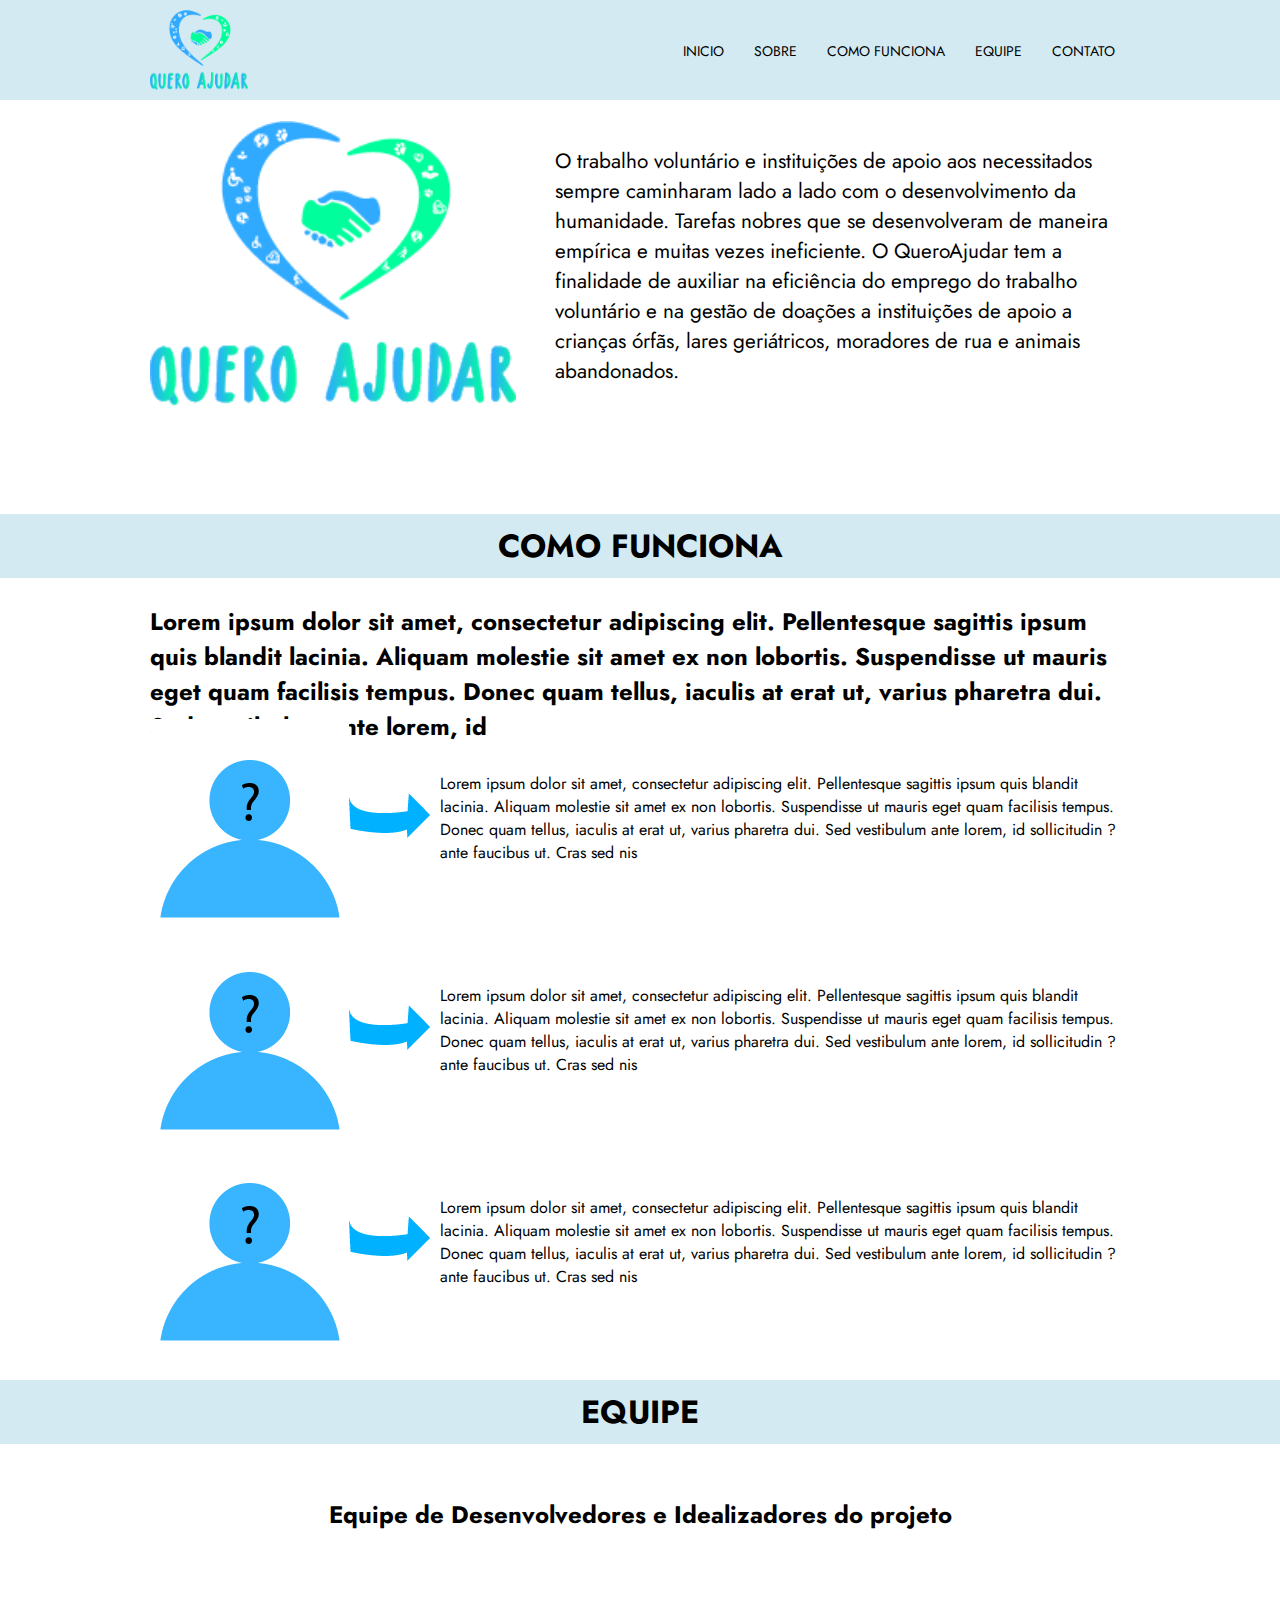
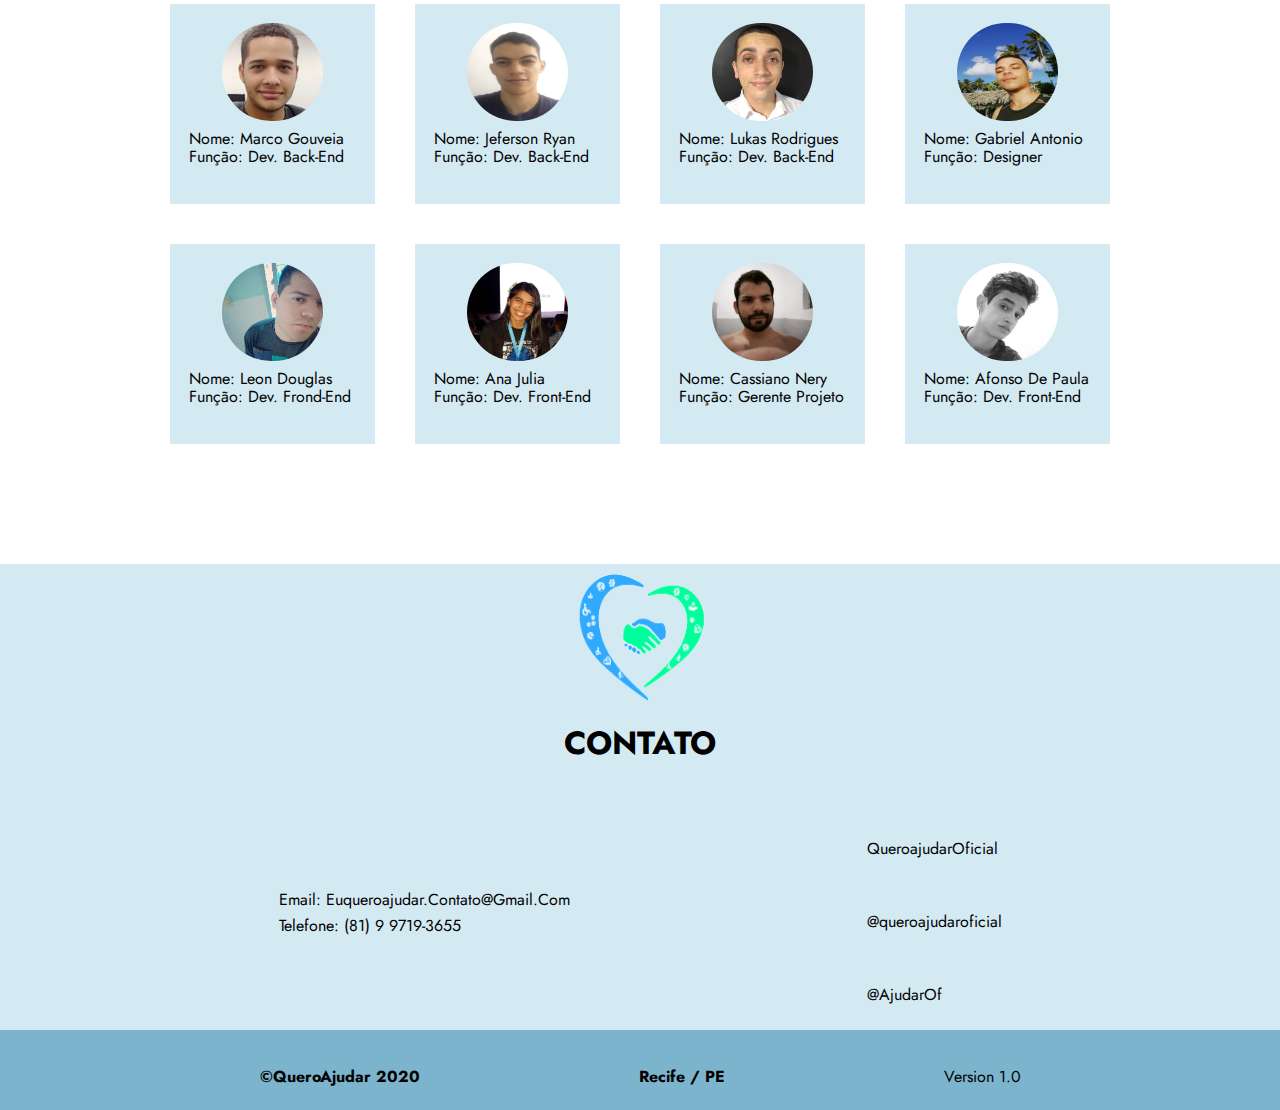
==== commit 69e892f1: "Links e pequenas alterações html" ====
--- a/index.html
+++ b/index.html
@@ -17,9 +17,9 @@
     <header id="home" class="header">
         <div class="conteiner">
             <div class="logo">
-                <a href="#home">
-                    <img src="./fotos/Logo.png" alt="QueroAjudarLogo">
-                </a>
+
+                <img src="./fotos/Logo.png" alt="QueroAjudarLogo">
+
             </div>
 
             <div class="nav-bar">
@@ -70,9 +70,10 @@
 
         <div class="sobre-redes">
             <ul>
-                <li> <a href="#"> <i class="fab fa-facebook"></i> </a> </li>
-                <li> <a href="#"> <i class="fab fa-instagram"></i> </a> </li>
-                <li> <a href="#"> <i class="fab fa-twitter"></i> </a> </li>
+                <li> <a target="_blank" href="https://www.facebook.com/Quero-Ajudar-100390418350911/"> <i
+                            class="fab fa-facebook"></i> </a> </li>
+                <li> <a target="_blank" href="https://www.instagram.com/queroajudaroficial/"> <i class="fab fa-instagram"></i> </a> </li>
+                <li> <a target="_blank" href="https://twitter.com/AjudarOf"> <i class="fab fa-twitter"></i> </a> </li>
             </ul>
         </div>
 
@@ -192,7 +193,7 @@
 
             <div class="integrantes">
                 <img src="./fotos/integrantes/lukas.jpg" alt="fotoIntegrante">
-                <p class="paragrafo-integrantes">nome: José Lukas </p>
+                <p class="paragrafo-integrantes">nome: Lukas Rodrigues </p>
                 <p class="paragrafo-integrantes">função: Dev. Back-End</p>
                 <div class="integrantes-redes">
                     <ul>
@@ -313,9 +314,11 @@
 
             <div class="redes">
                 <ul>
-                    <li> <a href="#"> <i class="fab fa-facebook"></i> </a> QueroAjduarOficial </li>
-                    <li> <a href="#"> <i class="fab fa-instagram"></i> </a> @Quero_ajudar </li>
-                    <li> <a href="#"> <i class="fab fa-twitter"></i> </a> @QueroAjudarOf </li>
+                    <li> <a target="_blank" href="https://www.facebook.com/Quero-Ajudar-100390418350911/"> <i
+                                class="fab fa-facebook"></i> </a> QueroajudarOficial </li>
+                    <li> <a target="_blank" href="https://www.instagram.com/queroajudaroficial/"> <i
+                                class="fab fa-instagram"></i> </a> @queroajudaroficial </li>
+                    <li> <a target="_blank" href="https://twitter.com/AjudarOf"> <i class="fab fa-twitter"></i> </a> @AjudarOf </li>
                 </ul>
             </div>
         </div>
--- a/style.css
+++ b/style.css
@@ -492,6 +492,6 @@
 }
 
 .footer .content .version{
-    margin-top: 60px;
-}
-
+    margin-top: 35px;
+}
+
